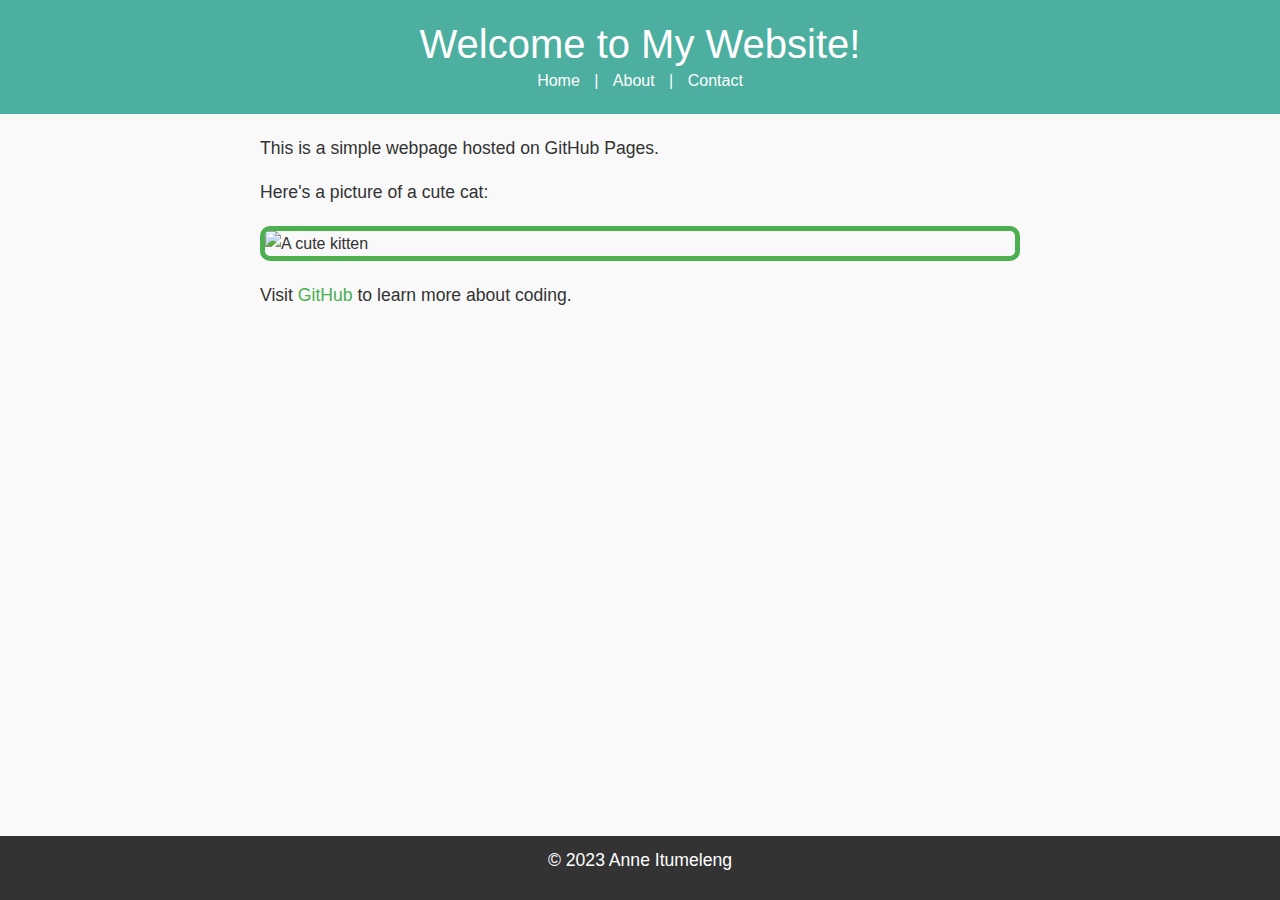
==== index.html @ 9a2b47a5 "Update index.html" ====
<!DOCTYPE html>
<html lang="en">
<head>
    <meta charset="UTF-8">
    <meta name="viewport" content="width=device-width, initial-scale=1.0">
    <title>My First GitHub Page</title>
    <!-- Bootstrap CSS -->
    <link href="https://cdn.jsdelivr.net/npm/bootstrap@5.3.0/dist/css/bootstrap.min.css" rel="stylesheet">
    <link rel="stylesheet" href="styles.css">
</head>
<body>
    <header>
        <h1>Welcome to My Website!</h1>
        <nav>
            <a href="index.html">Home</a> |
            <a href="about.html">About</a> |
            <a href="contact.html">Contact</a>
        </nav>
    </header>

    <main>
        <p>This is a simple webpage hosted on GitHub Pages.</p>
        <p>Here's a picture of a cute cat:</p>
        <img src="https://placekitten.com/200/300" alt="A cute kitten">
        
        <p>Visit <a href="https://github.com">GitHub</a> to learn more about coding.</p>
    </main>

    <footer>
        <p>&copy; 2023 Anne Itumeleng</p>
    </footer>
    <!-- Bootstrap JS and dependencies -->
    <script src="https://cdn.jsdelivr.net/npm/@popperjs/core@2.11.6/dist/umd/popper.min.js"></script>
    <script src="https://cdn.jsdelivr.net/npm/bootstrap@5.3.0/dist/js/bootstrap.min.js"></script>
</body>
</html>
---- styles.css ----
body {
font-family: Arial, sans-serif;
color: #333;
background-color: #f9f9f9;
margin: 0;
padding: 0;
line-height: 1.6;
}
header {
background-color: #4CAFA0;
color: white;
padding: 20px;
text-align: center;
}
header h1 {
margin: 0;
}
nav a {
color: white;
text-decoration: none;
margin: 0 10px;
}
nav a:hover {
text-decoration: underline;
}
main {
padding: 20px;
max-width: 800px;
margin: 0 auto;
}
main img {
max-width: 100%;
height: auto;
display: block;
margin: 20px 0;
} 
footer {
background-color: #333;
color: white;
text-align: center;
padding: 10px;
position: fixed;
bottom: 0;
width: 100%;
}
p {
font-size: 1.1em;
}
img {
border: 5px solid #4CAF50;
border-radius: 10px;
}
main a[href^=&quot;mailto:&quot;] {
color: #ff5722;
 font-weight: bold;
} 
a {
color: #4CAF50;
text-decoration: none;
}
a:hover {
text-decoration: underline;
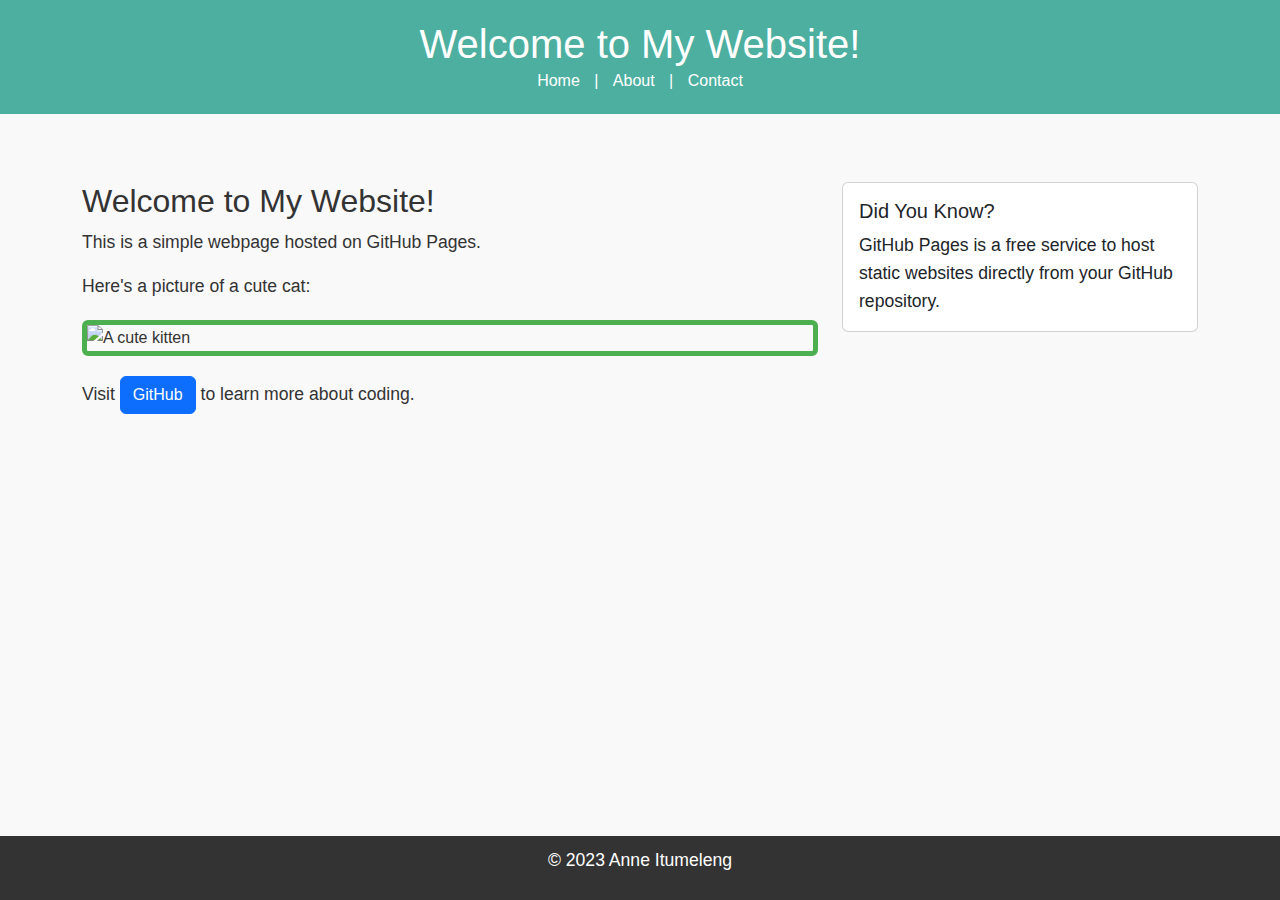
==== commit ec8351f2: "Update index.html" ====
--- a/index.html
+++ b/index.html
@@ -18,13 +18,24 @@
             <a href="contact.html">Contact</a>
         </nav>
     </header>
-
-    <main>
-        <p>This is a simple webpage hosted on GitHub Pages.</p>
-        <p>Here's a picture of a cute cat:</p>
-        <img src="https://placekitten.com/200/300" alt="A cute kitten">
-        
-        <p>Visit <a href="https://github.com">GitHub</a> to learn more about coding.</p>
+   <main class="container my-5">
+    <div class="row">
+        <div class="col-md-8">
+            <h2>Welcome to My Website!</h2>
+            <p>This is a simple webpage hosted on GitHub Pages.</p>
+            <p>Here's a picture of a cute cat:</p>
+            <img src="https://placekitten.com/200/300" alt="A cute kitten" class="img-fluid rounded">
+            <p class="mt-3">Visit <a href="https://github.com" class="btn btn-primary">GitHub</a> to learn more about coding.</p>
+        </div>
+        <div class="col-md-4">
+            <div class="card">
+                <div class="card-body">
+                    <h5 class="card-title">Did You Know?</h5>
+                    <p class="card-text">GitHub Pages is a free service to host static websites directly from your GitHub repository.</p>
+                </div>
+            </div>
+        </div>
+    </div>
     </main>
 
     <footer>
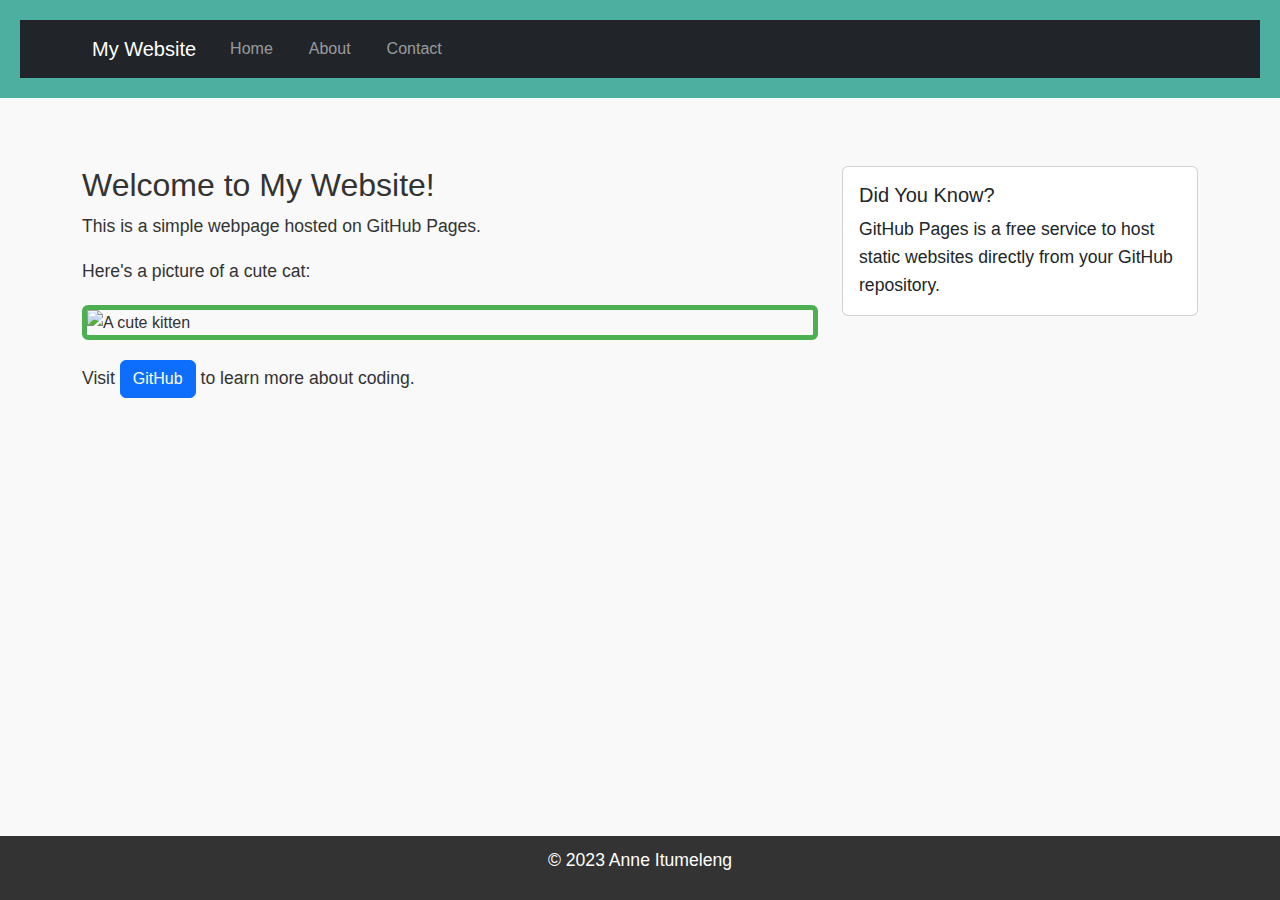
==== commit f1085cfb: "Update index.html" ====
--- a/index.html
+++ b/index.html
@@ -11,13 +11,28 @@
 </head>
 <body>
     <header>
-        <h1>Welcome to My Website!</h1>
-        <nav>
-            <a href="index.html">Home</a> |
-            <a href="about.html">About</a> |
-            <a href="contact.html">Contact</a>
-        </nav>
-    </header>
+    <nav class="navbar navbar-expand-lg navbar-dark bg-dark">
+        <div class="container">
+            <a class="navbar-brand" href="index.html">My Website</a>
+            <button class="navbar-toggler" type="button" data-bs-toggle="collapse" data-bs-target="#navbarNav">
+                <span class="navbar-toggler-icon"></span>
+            </button>
+            <div class="collapse navbar-collapse" id="navbarNav">
+                <ul class="navbar-nav">
+                    <li class="nav-item">
+                        <a class="nav-link" href="index.html">Home</a>
+                    </li>
+                    <li class="nav-item">
+                        <a class="nav-link" href="about.html">About</a>
+                    </li>
+                    <li class="nav-item">
+                        <a class="nav-link" href="contact.html">Contact</a>
+                    </li>
+                </ul>
+            </div>
+        </div>
+    </nav>
+</header>
    <main class="container my-5">
     <div class="row">
         <div class="col-md-8">
@@ -37,7 +52,6 @@
         </div>
     </div>
     </main>
-
     <footer>
         <p>&copy; 2023 Anne Itumeleng</p>
     </footer>
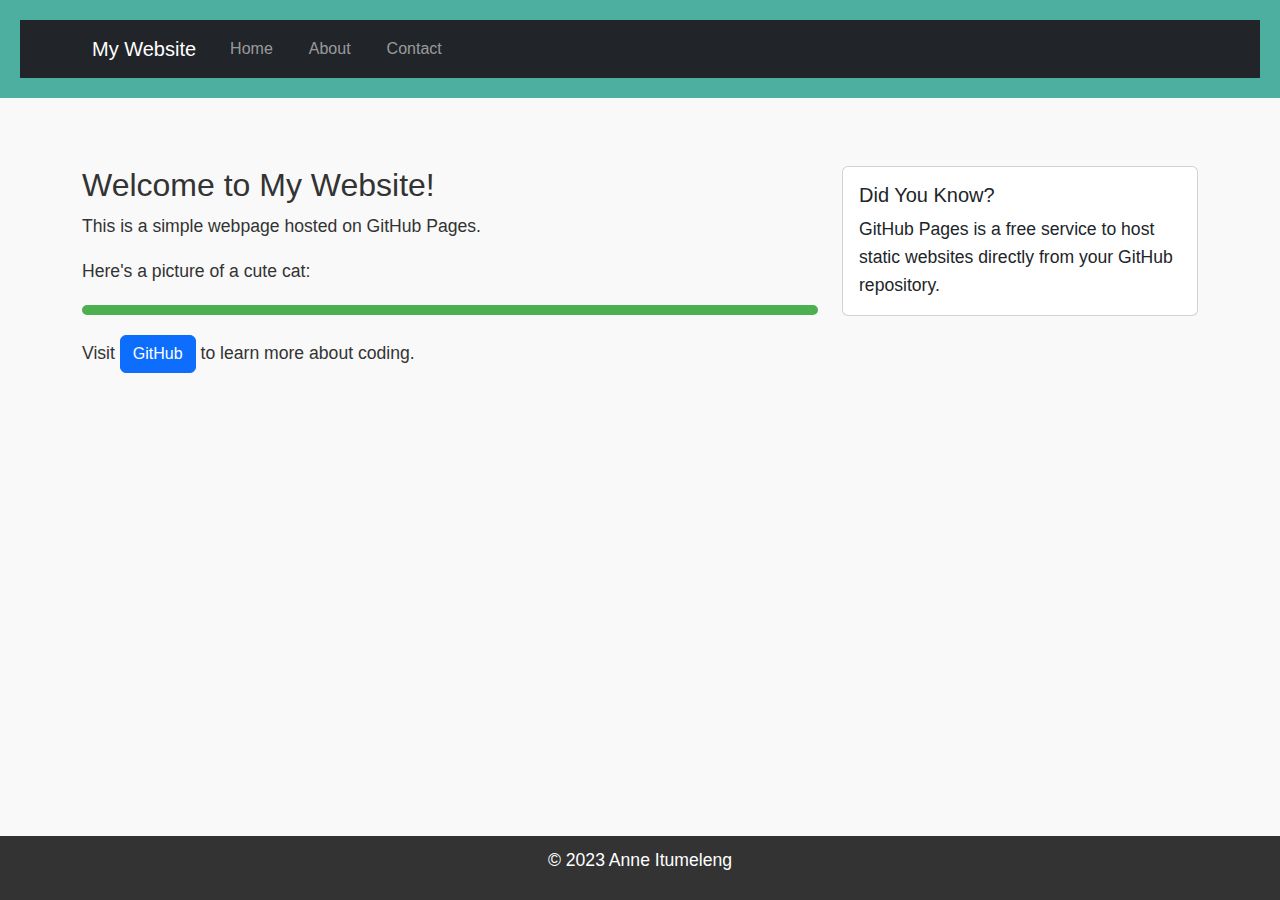
==== commit 112a6bf9: "Update index.html" ====
--- a/index.html
+++ b/index.html
@@ -39,7 +39,7 @@
             <h2>Welcome to My Website!</h2>
             <p>This is a simple webpage hosted on GitHub Pages.</p>
             <p>Here's a picture of a cute cat:</p>
-            <img src="https://placekitten.com/200/300" alt="A cute kitten" class="img-fluid rounded">
+            <img src="image-61785-800" alt "picture of a kitten">
             <p class="mt-3">Visit <a href="https://github.com" class="btn btn-primary">GitHub</a> to learn more about coding.</p>
         </div>
         <div class="col-md-4">
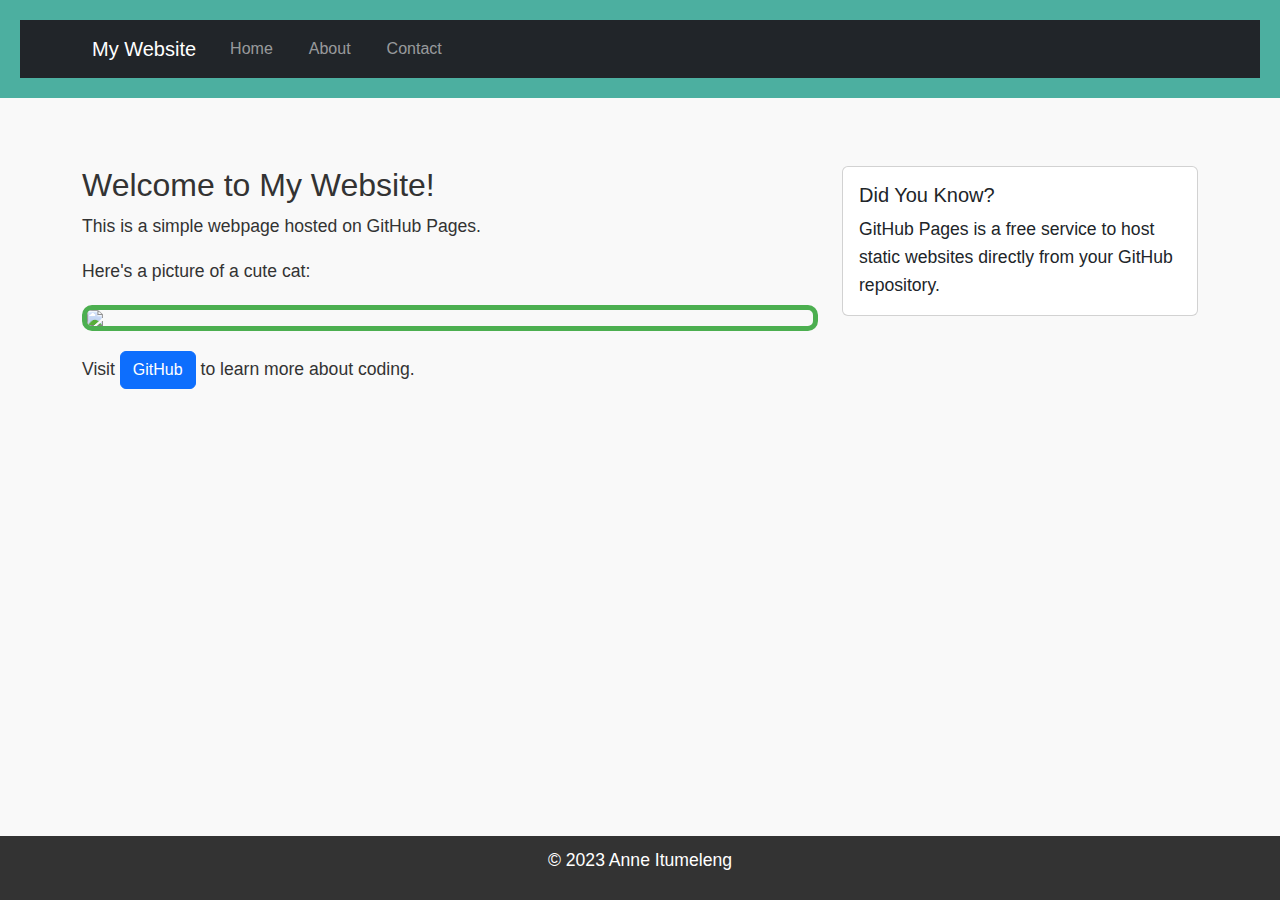
==== commit 865d0f6d: "Update index.html" ====
--- a/index.html
+++ b/index.html
@@ -39,7 +39,7 @@
             <h2>Welcome to My Website!</h2>
             <p>This is a simple webpage hosted on GitHub Pages.</p>
             <p>Here's a picture of a cute cat:</p>
-            <img src="image-61785-800" alt "picture of a kitten">
+            <img src="https://d2zp5xs5cp8zlg.cloudfront.net/image-61785-800.jpg">
             <p class="mt-3">Visit <a href="https://github.com" class="btn btn-primary">GitHub</a> to learn more about coding.</p>
         </div>
         <div class="col-md-4">
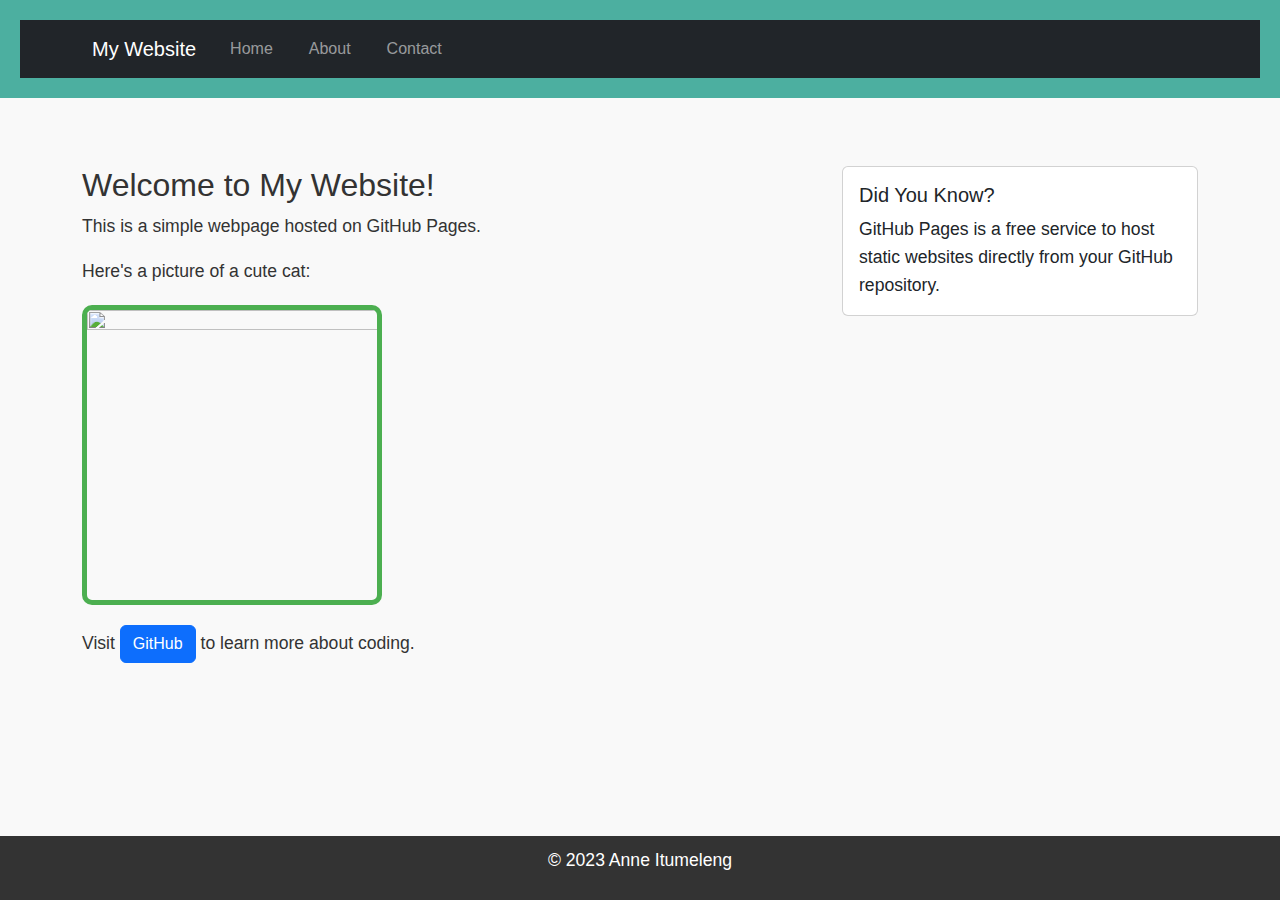
==== commit e74085f4: "Update index.html" ====
--- a/index.html
+++ b/index.html
@@ -39,7 +39,8 @@
             <h2>Welcome to My Website!</h2>
             <p>This is a simple webpage hosted on GitHub Pages.</p>
             <p>Here's a picture of a cute cat:</p>
-            <img src="https://d2zp5xs5cp8zlg.cloudfront.net/image-61785-800.jpg">
+            <img src="https://d2zp5xs5cp8zlg.cloudfront.net/image-61785-800.jpg"
+                width="300px" height="300px" >
             <p class="mt-3">Visit <a href="https://github.com" class="btn btn-primary">GitHub</a> to learn more about coding.</p>
         </div>
         <div class="col-md-4">
